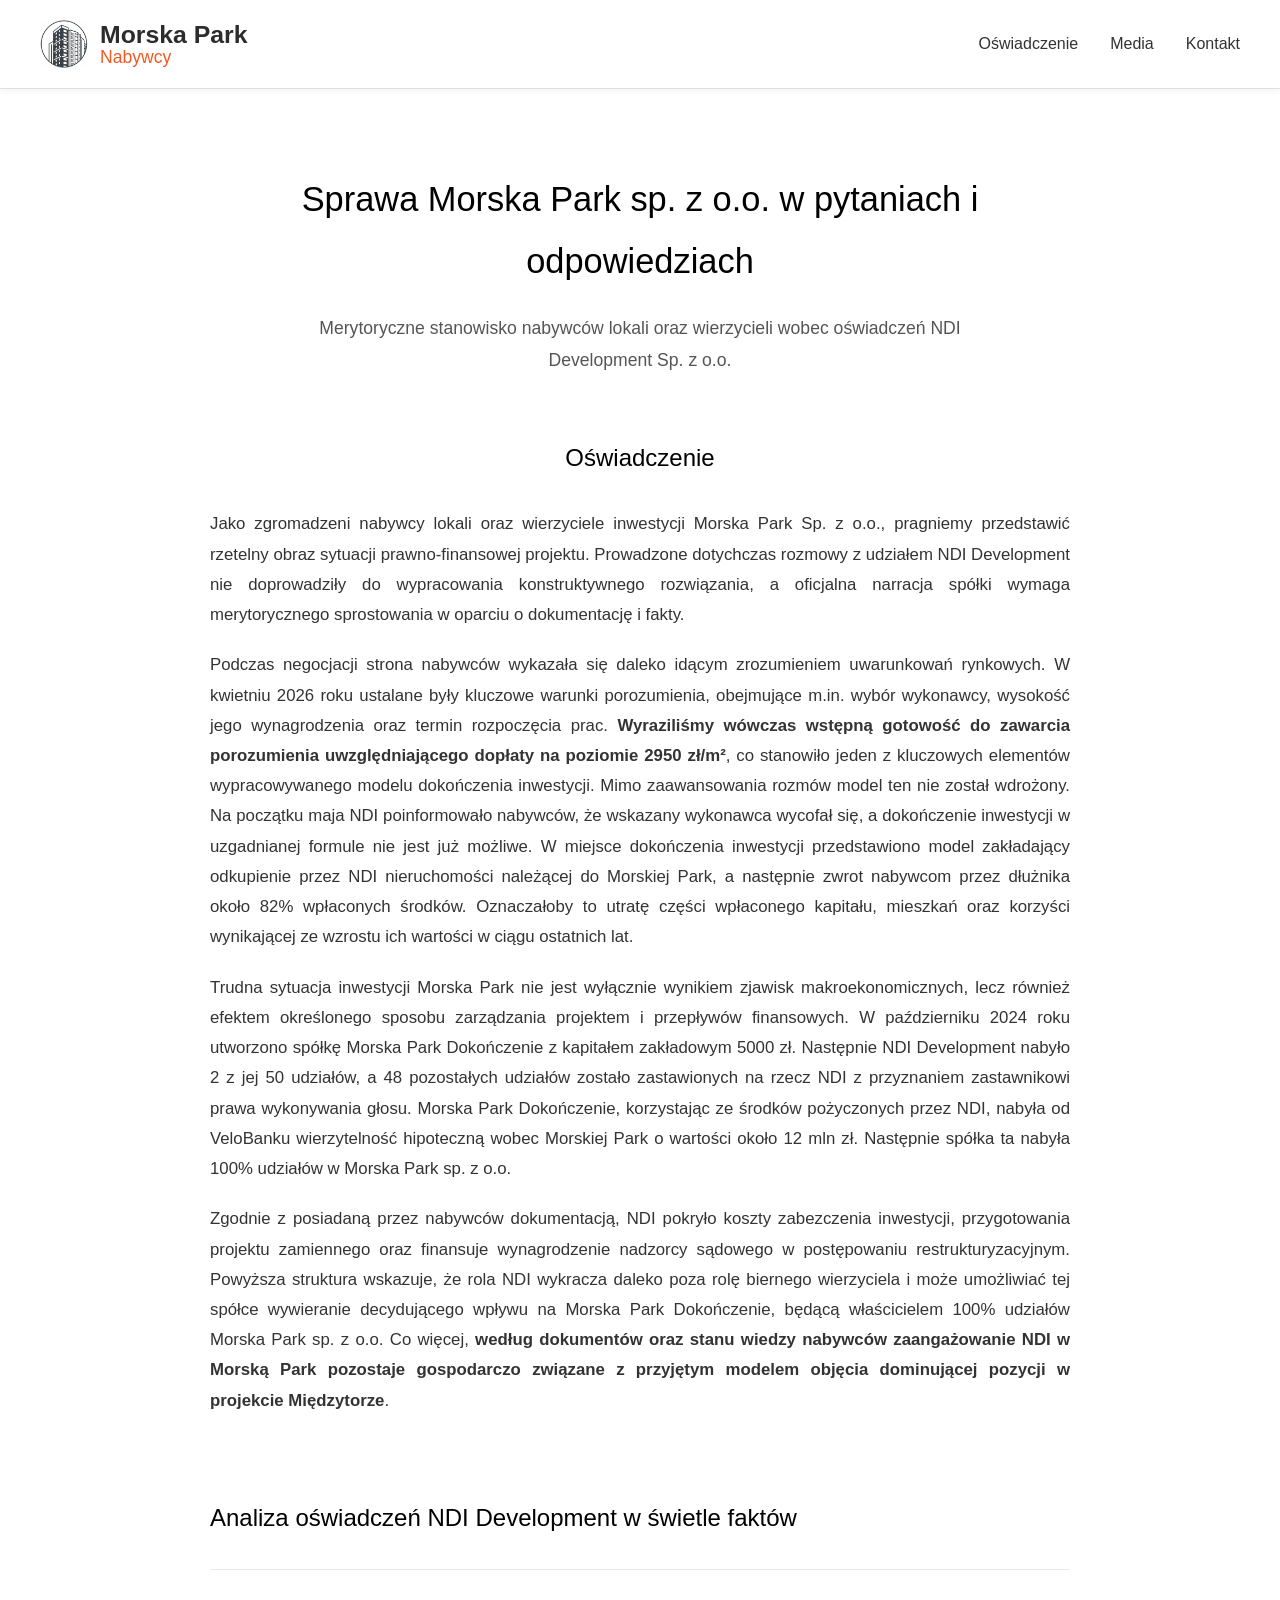
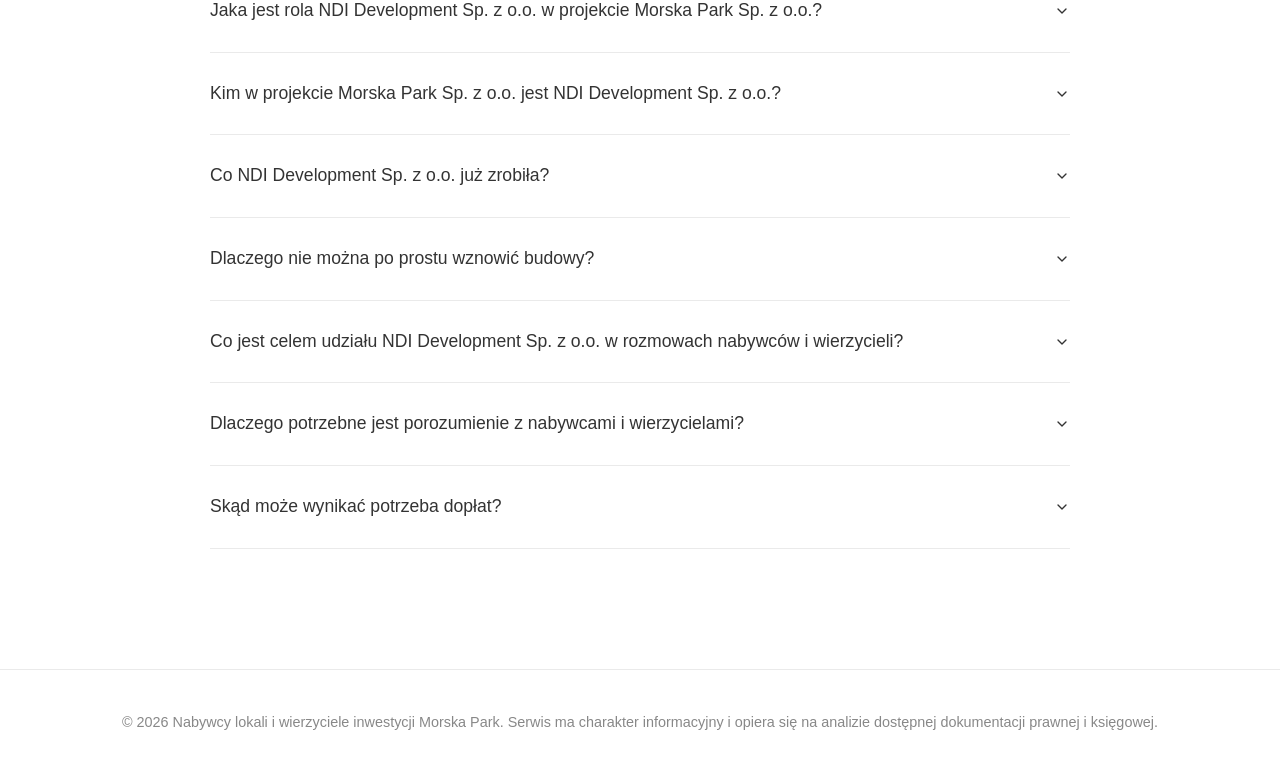
==== index.html @ 7dc38133 "Update manifesto details" ====
<!doctype html>
<html lang="pl">
  <head>
    <meta charset="UTF-8" />
    <meta name="viewport" content="width=device-width, initial-scale=1.0" />
    <title>Sprawa Morska Park sp. z o.o. w pytaniach i odpowiedziach</title>
    <link rel="stylesheet" href="style.css" />
  </head>
  <body>
    <nav class="navbar">
      <div class="navbar-container">
        <!-- Brand -->
        <div class="brand">
          <div class="logo">
            <img src="morska-park-logo-top-left.png" alt="Morska Park Logo" />
          </div>
          <div class="brand-text">
            <div class="morska-brand">Morska Park</div>
            <div class="nabywcy-label">Nabywcy</div>
          </div>
        </div>

        <!-- Desktop Menu -->
        <div class="nav-menu">
          <a href="index.html" class="nav-link">Oświadczenie</a>
          <a href="media.html" class="nav-link">Media</a>
          <a href="kontakt.html" class="nav-link">Kontakt</a>
        </div>

        <!-- Hamburger -->
        <div class="hamburger" id="hamburger">
          <span></span>
          <span></span>
          <span></span>
        </div>
      </div>

      <!-- Mobile Menu -->
      <div class="mobile-menu" id="mobile-menu">
        <a href="index.html" class="nav-link">Oświadczenie</a>
        <a href="media.html" class="nav-link">Media</a>
        <a href="kontakt.html" class="nav-link">Kontakt</a>
      </div>
    </nav>

    <div class="container">
      <header>
        <h1>Sprawa Morska Park sp. z o.o. w pytaniach i odpowiedziach</h1>
        <p>
          Merytoryczne stanowisko nabywców lokali oraz wierzycieli wobec
          oświadczeń NDI Development Sp. z o.o.
        </p>
      </header>

      <section class="manifesto">
        <h2>Oświadczenie</h2>
        <p>
          Jako zgromadzeni nabywcy lokali oraz wierzyciele inwestycji Morska
          Park Sp. z o.o., pragniemy przedstawić rzetelny obraz sytuacji
          prawno-finansowej projektu. Prowadzone dotychczas rozmowy z udziałem
          NDI Development nie doprowadziły do wypracowania konstruktywnego
          rozwiązania, a oficjalna narracja spółki wymaga merytorycznego
          sprostowania w oparciu o dokumentację i fakty.
        </p>
        <p>
          Podczas negocjacji strona nabywców wykazała się daleko idącym
          zrozumieniem uwarunkowań rynkowych. W kwietniu 2026 roku ustalane były
          kluczowe warunki porozumienia, obejmujące m.in. wybór wykonawcy,
          wysokość jego wynagrodzenia oraz termin rozpoczęcia prac.
          <strong
            >Wyraziliśmy wówczas wstępną gotowość do zawarcia porozumienia
            uwzględniającego dopłaty na poziomie 2950 zł/m²</strong
          >, co stanowiło jeden z kluczowych elementów wypracowywanego modelu
          dokończenia inwestycji. Mimo zaawansowania rozmów model ten nie został
          wdrożony. Na początku maja NDI poinformowało nabywców, że wskazany
          wykonawca wycofał się, a dokończenie inwestycji w uzgadnianej formule
          nie jest już możliwe. W miejsce dokończenia inwestycji przedstawiono
          model zakładający odkupienie przez NDI nieruchomości należącej do
          Morskiej Park, a następnie zwrot nabywcom przez dłużnika około 82%
          wpłaconych środków. Oznaczałoby to utratę części wpłaconego kapitału,
          mieszkań oraz korzyści wynikającej ze wzrostu ich wartości w ciągu
          ostatnich lat.
        </p>
        <p>
          Trudna sytuacja inwestycji Morska Park nie jest wyłącznie wynikiem
          zjawisk makroekonomicznych, lecz również efektem określonego sposobu
          zarządzania projektem i przepływów finansowych. W październiku 2024
          roku utworzono spółkę Morska Park Dokończenie z kapitałem zakładowym
          5000 zł. Następnie NDI Development nabyło 2 z jej 50 udziałów, a 48
          pozostałych udziałów zostało zastawionych na rzecz NDI z przyznaniem
          zastawnikowi prawa wykonywania głosu. Morska Park Dokończenie,
          korzystając ze środków pożyczonych przez NDI, nabyła od VeloBanku
          wierzytelność hipoteczną wobec Morskiej Park o wartości około 12 mln
          zł. Następnie spółka ta nabyła 100% udziałów w Morska Park sp. z o.o.
        </p>
        <p>
          Zgodnie z posiadaną przez nabywców dokumentacją, NDI pokryło koszty
          zabezczenia inwestycji, przygotowania projektu zamiennego oraz
          finansuje wynagrodzenie nadzorcy sądowego w postępowaniu
          restrukturyzacyjnym. Powyższa struktura wskazuje, że rola NDI wykracza
          daleko poza rolę biernego wierzyciela i może umożliwiać tej spółce
          wywieranie decydującego wpływu na Morska Park Dokończenie, będącą
          właścicielem 100% udziałów Morska Park sp. z o.o. Co więcej,
          <strong
            >według dokumentów oraz stanu wiedzy nabywców zaangażowanie NDI w
            Morską Park pozostaje gospodarczo związane z przyjętym modelem
            objęcia dominującej pozycji w projekcie Międzytorze</strong
          >.
        </p>
      </section>

      <section class="faq-section">
        <h2 class="faq-title">
          Analiza oświadczeń NDI Development w świetle faktów
        </h2>

        <!-- PYTANIE 1 -->
        <div class="faq-item">
          <div class="faq-header">
            <h3>
              Jaka jest rola NDI Development Sp. z o.o. w projekcie Morska Park
              Sp. z o.o.?
            </h3>
            <div class="faq-icon">
              <svg viewBox="0 0 24 24">
                <polyline points="6 9 12 15 18 9"></polyline>
              </svg>
            </div>
          </div>
          <div class="faq-content">
            <div class="faq-body">
              <div class="box-ndi">
                <h4>Stanowisko NDI</h4>
                <p>
                  NDI Development Sp. z o.o. zaangażowała się w projekt jako
                  podmiot wspierający poszukiwanie możliwego rozwiązania dla
                  inwestycji. Pozostajemy w kontakcie z Nadzorcą Sądowym, Radą
                  Wierzycieli oraz pełnomocnikiem reprezentującym grupę nabywców
                  mieszkań.
                </p>
                <p>
                  Jednocześnie podkreślamy, że NDI Development Sp. z o.o. jest
                  wierzycielem – nie jest wykonawcą robót ani stroną umów
                  zawartych z nabywcami mieszkań. W związku z tym nie ponosimy
                  odpowiedzialności za decyzje podejmowane wcześniej przez
                  inwestora Morska Park Sp. z o.o.
                </p>
              </div>
              <div class="box-nabywcy">
                <h4>Stanowisko Nabywców</h4>
                <p>
                  Analiza dokumentacji rejestrowej i finansowej wskazuje na
                  znacznie głębsze zaangażowanie kontrolne spółki NDI. Proces
                  inwestycyjny jest strukturyzowany pośrednio:
                </p>
                <ul>
                  <li>
                    W październiku 2024 r. zarejestrowano nową spółkę celową z
                    kapitałem 5.000 zł, której udziały zostały w niemal całości
                    zastawione na rzecz NDI Development (z prawem wykonywania
                    głosu dla zastawnika).
                  </li>
                  <li>
                    To za pośrednictwem tego podmiotu, przy użyciu środków
                    finansowych NDI, odkupiono wierzytelność hipoteczną od
                    VeloBanku oraz nabyto 100% udziałów w Morska Park sp. z o.o.
                  </li>
                </ul>
                <p>
                  Ponadto NDI finansuje wynagrodzenie obecnego nadzorcy sądowego
                  w przyspieszonym postępowaniu układowym (PPU). Powyższe fakty
                  świadczą o tym, że podmioty powiązane z NDI posiadają realną
                  kontrolę właścicielską nad inwestycją.
                </p>
              </div>
            </div>
          </div>
        </div>

        <!-- PYTANIE 2 -->
        <div class="faq-item">
          <div class="faq-header">
            <h3>
              Kim w projekcie Morska Park Sp. z o.o. jest NDI Development Sp. z
              o.o.?
            </h3>
            <div class="faq-icon">
              <svg viewBox="0 0 24 24">
                <polyline points="6 9 12 15 18 9"></polyline>
              </svg>
            </div>
          </div>
          <div class="faq-content">
            <div class="faq-body">
              <div class="box-ndi">
                <h4>Stanowisko NDI</h4>
                <p>
                  NDI Development Sp. z o.o. jest wierzycielem – nie jest
                  wykonawcą robót ani stroną umów zawartych z nabywcami
                  mieszkań. Nie ponosimy odpowiedzialności za decyzje i
                  zaniechania inwestora.
                </p>
                <p>
                  Zdecydowaliśmy się jednak zaangażować, bo widzieliśmy (i nadal
                  widzimy) w nim projekt możliwy do uratowania – i chcemy
                  doprowadzić do rozwiązania, które zakończy tę sytuację dla
                  wszystkich stron.
                </p>
                <p>
                  Zaangażowaliśmy istotne środki, doświadczenie i kompetencje,
                  aby wesprzeć poszukiwanie możliwych rozwiązań dla tej
                  inwestycji. Jesteśmy w stałym kontakcie z Nadzorcą Sądowym,
                  Radą Wierzycieli oraz pełnomocnikiem reprezentującym grupę
                  nabywców.
                </p>
                <p>
                  Jest to nasz wkład w naprawę tej niezwykle trudnej sytuacji,
                  wynikłej bez naszego udziału, na długo przed jakimkolwiek
                  naszym zaangażowaniem. Przypomnijmy, że NDI Development Sp. z
                  o.o. nie była i nie jest deweloperem inwestycji Morska Park
                  Sp. z o.o., nie zawierała umów deweloperskich z nabywcami
                  lokali i nie przejęła zobowiązań podmiotów odpowiedzialnych za
                  wcześniejszą realizację projektu.
                </p>
              </div>
              <div class="box-nabywcy">
                <h4>Stanowisko Nabywców</h4>
                <p>
                  Z dostępnych informacji wynika, że zaangażowanie NDI nie jest
                  wyłącznie działalnością pomocową na rzecz Morskiej Park, lecz
                  składową większej transakcji na rynku nieruchomości.
                  Restrukturyzacja udziałowa w projekcie
                  <strong>Międzytorze</strong> (polegająca na umorzeniu udziałów
                  poprzedniego dewelopera i dokapitalizowaniu spółki przez NDI)
                  sprawiła, że środki z tej lukratywnej inwestycji nie trafiły
                  na ratowanie Morskiej Park.
                </p>
                <p>
                  Zamiast tego NDI przejęło kontrolę nad Międzytorzem,
                  zobowiązując się równolegle uregulować kwestię Morskiej Park.
                  Gdyby priorytetem było rzeczywiście rozwiązanie akceptowalne
                  dla „wszystkich stron”, nie odrzucono by wypracowanego przez
                  Nabywców kompromisu (dopłaty), promując w zamian krzywdzący
                  odkup praw do lokali znacznie poniżej ich dzisiejszej
                  wartości.
                </p>
              </div>
            </div>
          </div>
        </div>

        <!-- PYTANIE 3 -->
        <div class="faq-item">
          <div class="faq-header">
            <h3>Co NDI Development Sp. z o.o. już zrobiła?</h3>
            <div class="faq-icon">
              <svg viewBox="0 0 24 24">
                <polyline points="6 9 12 15 18 9"></polyline>
              </svg>
            </div>
          </div>
          <div class="faq-content">
            <div class="faq-body">
              <div class="box-ndi">
                <h4>Stanowisko NDI</h4>
                <p>
                  NDI Development Sp. z o.o. podjęła konkretne działania, które
                  pozwoliły zatrzymać proces związany z ogłoszeniem upadłości
                  Morskiej Park Sp. z o.o. i stworzyć warunki do szukania
                  rozwiązania:
                </p>
                <ul>
                  <li>
                    Zaangażowała środki finansowe na rozwiązanie kwestii
                    wierzytelności bankowej – zyskując czas na analizę zamiast
                    natychmiastowej upadłości już w 2025 r.
                  </li>
                  <li>Zabezpieczyła teren budowy i elementy obiektu.</li>
                  <li>
                    Przeprowadziła analizy techniczne, prawne i finansowe
                    niezbędne do oceny stanu inwestycji.
                  </li>
                  <li>
                    Uzyskała zamienną decyzję o pozwoleniu na budowę (PnB).
                  </li>
                  <li>
                    Uruchomiła nowy dziennik budowy i zapewniła nadzór
                    budowlany.
                  </li>
                </ul>
                <p>
                  To działania realne, kosztowne i konieczne – bez nich nie
                  byłoby żadnej podstawy do rozmów o dokończeniu projektu.
                </p>
              </div>
              <div class="box-nabywcy">
                <h4>Stanowisko Nabywców</h4>
                <p>
                  Wymaga podkreślenia stan wyjściowy, do jakiego dopuszczono
                  projekt przed końcem 2024 roku:
                </p>
                <ul>
                  <li>
                    W okresie od maja do grudnia 2024 r. obiekt pozostawał
                    całkowicie pozbawiony ochrony, a od października zaprzestano
                    opłacania obowiązkowej polisy ubezpieczeniowej budowy (CAR).
                  </li>
                  <li>
                    W wyniku zaniechań doszło do zorganizowanej i długotrwałej
                    kradzieży (całkowity demontaż instalacji elektrycznej,
                    wodno-kanalizacyjnej, zniszczenie zabezpieczeń).
                    Zawiadomienia o popełnieniu przestępstwa zostały złożone
                    przez osoby trzecie, a nie przez ówczesny zarząd. Z terenu
                    budowy zaginął również dziennik budowy.
                  </li>
                </ul>
                <p>
                  Odnosząc się do deklarowanych przez NDI analiz technicznych,
                  prawnych i finansowych, należy zaznaczyć, że spółka udostępnia
                  te dokumenty niezwykle niechętnie, często dopiero pod wyraźnym
                  przymusem i na skutek interwencji nadzorcy sądowego. Znaczna
                  część z powoływanych analiz w dalszym ciągu nie została
                  przedstawiona wierzycielom w sposób transparentny i
                  prawidłowy.
                </p>
                <p>
                  Z kolei uzyskane pod nadzorem podmiotów powiązanych zamienne
                  pozwolenie na budowę (PnB) wprowadza m.in. likwidację części
                  wcześniej sprzedanych lokali użytkowych. Działania te noszą
                  znamiona optymalizacji projektu pod kątem opłacalności dla
                  nowego podmiotu kontrolującego, a nie ochrony interesów
                  prawnych dotychczasowych nabywców.
                </p>
              </div>
            </div>
          </div>
        </div>

        <!-- PYTANIE 4 -->
        <div class="faq-item">
          <div class="faq-header">
            <h3>Dlaczego nie można po prostu wznowić budowy?</h3>
            <div class="faq-icon">
              <svg viewBox="0 0 24 24">
                <polyline points="6 9 12 15 18 9"></polyline>
              </svg>
            </div>
          </div>
          <div class="faq-content">
            <div class="faq-body">
              <div class="box-ndi">
                <h4>Stanowisko NDI</h4>
                <p>
                  Projekt wymaga oceny stanu wykonanych prac, kosztów,
                  odpowiedzialności za wcześniejsze roboty oraz możliwości
                  finansowania dalszych działań. Bez tego niemożliwe jest naszym
                  zdaniem znalezienie wykonawcy budowlanego, który podjąłby się
                  realizacji zadania. Do tej pory potencjalni wykonawcy, którzy
                  zapoznawali się z projektem, rezygnowali – ze względu na
                  konieczność przejęcia odpowiedzialności technicznej za
                  wcześniejszy etap prac realizowany przez inny podmiot, a także
                  ze względu na brak mechanizmów wynagrodzenia za poniesione
                  ryzyko oraz brak zapewnienia bezpiecznego, gwarantowanego
                  finansowania. Jest to standardowa przeszkoda przy przejmowaniu
                  niedokończonych inwestycji budowlanych.
                </p>
              </div>
              <div class="box-nabywcy">
                <h4>Stanowisko Nabywców</h4>
                <p>
                  Brak „gwarantowanego finansowania” wynika bezpośrednio z
                  odrzucenia przez decydentów naszej deklaracji dotyczącej
                  dopłat do sfinansowania prac (2950 zł/m²), co z nawiązką
                  pokryłoby ryzyka nowych wykonawców. Prawdziwym problemem
                  obciążającym projekt nie są wyłącznie błędy budowlane, ale
                  zaszłości finansowe wynikające z funkcjonowania poprzedniego
                  holdingu.
                </p>
                <p>
                  Z dokumentacji wynika m.in., że w czerwcu 2024 r. (przy
                  wstrzymanej budowie) z rachunków Morskiej Park wyprowadzono
                  ponad 1,6 mln PLN jako „zaliczkę” do spółki z grupy. Co
                  więcej, na krótko przed przejęciem kontroli, doszło do
                  podpisania obustronnego zrzeczenia się roszczeń pomiędzy
                  Morską Park a poprzednim GW/Inwestorem Zastępczym. Bez pełnego
                  audytu tych przepływów i dochodzenia roszczeń od winnych,
                  ciężar finansowy przerzucany jest w całości na klientów
                  indywidualnych.
                </p>
              </div>
            </div>
          </div>
        </div>

        <!-- PYTANIE 5 -->
        <div class="faq-item">
          <div class="faq-header">
            <h3>
              Co jest celem udziału NDI Development Sp. z o.o. w rozmowach
              nabywców i wierzycieli?
            </h3>
            <div class="faq-icon">
              <svg viewBox="0 0 24 24">
                <polyline points="6 9 12 15 18 9"></polyline>
              </svg>
            </div>
          </div>
          <div class="faq-content">
            <div class="faq-body">
              <div class="box-ndi">
                <h4>Stanowisko NDI</h4>
                <p>
                  Celem jest wypracowanie rozwiązania, które będzie realne,
                  możliwe do sfinansowania i akceptowalne dla wszystkich
                  uczestników postępowania.
                </p>
              </div>
              <div class="box-nabywcy">
                <h4>Stanowisko Nabywców</h4>
                <p>
                  Skoro celem jest rozwiązanie „akceptowalne dla wszystkich”,
                  niewytłumaczalne pozostaje odrzucenie zaawansowanej koncepcji
                  porozumienia wypracowanego przez Nabywców (solidarne dopłaty
                  gwarantujące dokończenie budowy bez strat dla wierzycieli).
                </p>
                <p>
                  Proponowany w zamian przez stronę decyzyjną proces odkupu
                  lokali za 80% ich uiszczonej kilka lat temu wartości uderza
                  wyłącznie w interesy finansowe nabywców. Biorąc pod uwagę
                  galopujący wzrost cen na rynku nieruchomości w ostatnich
                  latach, rozwiązanie to nie nosi znamion kompromisu, lecz
                  stanowi próbę wywłaszczenia Nabywców z posiadanego kapitału i
                  przerzucenia na nich kosztów niegospodarności dawnego zarządu.
                </p>
              </div>
            </div>
          </div>
        </div>

        <!-- PYTANIE 6 -->
        <div class="faq-item">
          <div class="faq-header">
            <h3>
              Dlaczego potrzebne jest porozumienie z nabywcami i wierzycielami?
            </h3>
            <div class="faq-icon">
              <svg viewBox="0 0 24 24">
                <polyline points="6 9 12 15 18 9"></polyline>
              </svg>
            </div>
          </div>
          <div class="faq-content">
            <div class="faq-body">
              <div class="box-ndi">
                <h4>Stanowisko NDI</h4>
                <p>
                  Bez porozumienia nie da się wypracować modelu finansowania i
                  dalszego prowadzenia inwestycji. Każde rozwiązanie musi
                  uwzględniać sytuację nabywców, wierzycieli, koszty dokończenia
                  i zasady postępowania restrukturyzacyjnego.
                </p>
              </div>
              <div class="box-nabywcy">
                <h4>Stanowisko Nabywców</h4>
                <p>
                  Nabywcy w pełni rozumieją konieczność zawarcia układu i od
                  wielu miesięcy deklarują czynną wolę partycypacji w kosztach
                  niezbędnych do ratowania inwestycji. „Uwzględnienie sytuacji
                  Nabywców” nie może jednak oznaczać zmuszania ich do
                  kapitulacji i odsprzedaży mieszkań na warunkach dyktowanych
                  przez jeden podmiot.
                </p>
                <p>
                  Postępowanie restrukturyzacyjne powinno chronić
                  przedsiębiorstwo przed niewypłacalnością w sposób rzetelny.
                  Mamy jednak do czynienia z sytuacją, w której nadzorca sądowy
                  jest wynagradzany ze środków podmiotu posiadającego decydujący
                  głos i własny interes w przejęciu obiektu. Porozumienie musi
                  opierać się na transparentności, której obecnie brakuje.
                </p>
              </div>
            </div>
          </div>
        </div>

        <!-- PYTANIE 7 -->
        <div class="faq-item">
          <div class="faq-header">
            <h3>Skąd może wynikać potrzeba dopłat?</h3>
            <div class="faq-icon">
              <svg viewBox="0 0 24 24">
                <polyline points="6 9 12 15 18 9"></polyline>
              </svg>
            </div>
          </div>
          <div class="faq-content">
            <div class="faq-body">
              <div class="box-ndi">
                <h4>Stanowisko NDI</h4>
                <p>
                  Koszt dokończenia inwestycji jest dziś oczywiście wyższy niż w
                  chwili zawierania pierwotnych umów. W tym czasie wzrosły m.in.
                  ceny stali, paliw i pracy, a sama skumulowana inflacja w
                  latach 2020–2024 wyniosła szacunkowo ok. 45%. Wykonawcy,
                  którzy mieliby przejąć niedokończony budynek i udzielić na
                  niego gwarancji, muszą też uwzględnić dodatkowe koszty oraz
                  odpowiedzialność za wcześniejsze etapy prac.
                </p>
              </div>
              <div class="box-nabywcy">
                <h4>Stanowisko Nabywców</h4>
                <p>
                  Nabywcy są świadomi realiów ekonomicznych. To właśnie z tego
                  powodu powstała i została zaakceptowana przez nas koncepcja
                  dopłat w wysokości ok. 2950 zł/m². Warto jednak podkreślić, że
                  deficyt w kasie inwestycji nie jest wynikiem wyłącznie
                  inflacji (45%).
                </p>
                <p>
                  Projekt zakładał bardzo wysoki wskaźnik przedsprzedaży –
                  większość lokali (ponad 85%) została przez nas w całości lub w
                  znacznej części opłacona. Problem wynika m.in. z zapisów (np.
                  umowa o zastępstwo inwestycyjne), które umożliwiały wypłacanie
                  zaliczek podmiotom z Grupy bez realnego pokrycia w postępie
                  prac budowlanych. Dopłaty ze strony nabywców nie powinny
                  stanowić alibi dla zaniechania działań windykacyjnych wobec
                  osób i spółek odpowiedzialnych za wyprowadzenie pierwotnego
                  kapitału.
                </p>
              </div>
            </div>
          </div>
        </div>
      </section>
    </div>

    <footer>
      <p>
        &copy; 2026 Nabywcy lokali i wierzyciele inwestycji Morska Park. Serwis
        ma charakter informacyjny i opiera się na analizie dostępnej
        dokumentacji prawnej i księgowej.
      </p>
    </footer>

    <script>
      // Hamburger menu
      const hamburger = document.getElementById("hamburger");
      const mobileMenu = document.getElementById("mobile-menu");

      hamburger.addEventListener("click", () => {
        mobileMenu.style.display =
          mobileMenu.style.display === "flex" ? "none" : "flex";
      });

      // Close mobile menu when clicking a link
      document.querySelectorAll(".nav-link").forEach((link) => {
        link.addEventListener("click", () => {
          if (window.innerWidth <= 768) {
            mobileMenu.style.display = "none";
          }
        });
      });

      // FAQ
      document.querySelectorAll(".faq-header").forEach((header) => {
        header.addEventListener("click", () => {
          const item = header.parentElement;
          item.classList.toggle("active");
        });
      });
    </script>
  </body>
</html>
---- style.css ----
:root {
  --bg-color: #ffffff;
  --text-color: #333333;
  --border-color: #eaeaea;
  --ndi-bg: #f5f5f5;
  --ndi-text: #444444;
  --nabywcy-bg: #e8f5e9;
  --nabywcy-title: #2e7d32;
  --ndi-orange: #f15a24;
  --ndi-red: #c8102e;
}

* {
  box-sizing: border-box;
  margin: 0;
  padding: 0;
}

body {
  font-family:
    -apple-system, BlinkMacSystemFont, "Segoe UI", Roboto, Helvetica, Arial,
    sans-serif;
  line-height: 1.8;
  background-color: var(--bg-color);
  color: var(--text-color);
  -webkit-font-smoothing: antialiased;
}

.navbar {
  width: 100%;
  background-color: #ffffff;
  border-bottom: 1px solid #e0e0e0;
  padding: 20px 40px;
  position: sticky;
  top: 0;
  z-index: 100;
  box-shadow: 0 2px 8px rgba(0, 0, 0, 0.05);
}

.navbar-container {
  max-width: 1200px;
  margin: 0 auto;
  display: flex;
  align-items: center;
  justify-content: space-between;
}

.brand {
  display: flex;
  align-items: center;
  gap: 12px;
}

.logo {
  width: 48px;
  height: 48px;
  flex-shrink: 0;
}

.logo img {
  width: 100%;
  height: 100%;
  object-fit: contain;
}

.brand-text {
  display: flex;
  flex-direction: column;
  line-height: 1.1;
}

.morska-brand {
  font-size: 1.55rem;
  font-weight: 600;
  color: #2c2c2c;
}

.nabywcy-label {
  font-size: 1.1rem;
  font-weight: 500;
  color: var(--ndi-orange);
}

/* Menu */
.nav-menu {
  display: flex;
  gap: 32px;
  align-items: center;
}

.nav-link {
  color: #333;
  text-decoration: none;
  font-weight: 500;
  transition: color 0.2s;
}

.nav-link:hover {
  color: var(--ndi-orange);
}

/* Hamburger */
.hamburger {
  display: none;
  flex-direction: column;
  cursor: pointer;
  gap: 4px;
}

.hamburger span {
  width: 25px;
  height: 3px;
  background-color: #333;
  transition: all 0.3s;
}

/* Mobile Menu */
.mobile-menu {
  display: none;
  flex-direction: column;
  gap: 16px;
  margin-top: 16px;
  padding-top: 16px;
  border-top: 1px solid #eee;
}

/* Responsive */
@media (max-width: 768px) {
  .nav-menu {
    display: none;
  }
  .hamburger {
    display: flex;
  }
  .navbar-container {
    flex-wrap: nowrap;
  }
  .brand {
    width: auto;
    justify-content: flex-start;
  }
}

.container {
  max-width: 900px;
  margin: 0 auto;
  padding: 80px 20px 60px;
}

header {
  text-align: center;
  margin-bottom: 60px;
}

header h1 {
  font-size: 2.15rem;
  font-weight: 400;
  margin-bottom: 20px;
  color: #000;
  text-align: center;
}

header p {
  font-size: 1.1rem;
  color: #555;
  text-align: center;
  max-width: 720px;
  margin: 0 auto;
}

.manifesto {
  margin-bottom: 80px;
}

.manifesto h2 {
  text-align: center;
  font-size: 1.5rem;
  font-weight: 400;
  margin-bottom: 30px;
  color: #000;
}

.manifesto p {
  margin-bottom: 20px;
  font-size: 1.05rem;
  text-align: justify;
}

.faq-section {
  margin-top: 40px;
}

.faq-title {
  font-size: 1.5rem;
  font-weight: 400;
  margin-bottom: 30px;
  color: #000;
}

.faq-item {
  border-top: 1px solid var(--border-color);
}

.faq-item:last-child {
  border-bottom: 1px solid var(--border-color);
}

.faq-header {
  padding: 25px 0;
  cursor: pointer;
  display: flex;
  justify-content: space-between;
  align-items: center;
  user-select: none;
  background: transparent;
}

.faq-header:hover h3 {
  color: #000;
}

.faq-header h3 {
  font-size: 1.1rem;
  font-weight: 400;
  color: var(--text-color);
  padding-right: 20px;
  margin: 0;
  transition: color 0.2s;
}

.faq-icon {
  display: flex;
  align-items: center;
  justify-content: center;
  transition: transform 0.3s ease;
}

.faq-icon svg {
  width: 16px;
  height: 16px;
  fill: none;
  stroke: #333;
  stroke-width: 2;
  stroke-linecap: round;
  stroke-linejoin: round;
}

.faq-content {
  max-height: 0;
  overflow: hidden;
  transition: max-height 0.4s ease-out;
}

.faq-body {
  padding-bottom: 30px;
}

.box-ndi {
  background-color: var(--ndi-bg);
  padding: 25px;
  margin-bottom: 20px;
  border-radius: 4px;
}

.box-ndi h4 {
  color: #000;
  margin-bottom: 15px;
  font-size: 0.85rem;
  text-transform: uppercase;
  letter-spacing: 1px;
  font-weight: 600;
}

.box-ndi p {
  color: var(--ndi-text);
  margin-bottom: 15px;
}

.box-ndi ul {
  margin-left: 20px;
  margin-bottom: 15px;
  color: var(--ndi-text);
}

.box-nabywcy {
  background-color: var(--nabywcy-bg);
  padding: 25px;
  border-radius: 4px;
}

.box-nabywcy h4 {
  color: var(--nabywcy-title);
  margin-bottom: 15px;
  font-size: 0.85rem;
  text-transform: uppercase;
  letter-spacing: 1px;
  font-weight: 600;
}

.box-nabywcy p {
  margin-bottom: 15px;
  text-align: justify;
}

.box-nabywcy ul {
  margin-left: 20px;
  margin-bottom: 15px;
}

.box-nabywcy li,
.box-ndi li {
  margin-bottom: 8px;
}

.box-nabywcy p:last-child,
.box-ndi p:last-child,
.box-ndi ul:last-child {
  margin-bottom: 0;
}

.faq-item.active .faq-content {
  max-height: 3000px;
  transition: max-height 0.6s ease-in;
}

.faq-item.active .faq-icon {
  transform: rotate(180deg);
}

footer {
  text-align: center;
  padding: 40px 20px;
  margin-top: 60px;
  color: #888;
  font-size: 0.9rem;
  border-top: 1px solid var(--border-color);
}

@media (max-width: 768px) {
  .navbar {
    padding: 16px 20px;
  }
  .logo {
    width: 42px;
    height: 42px;
  }
  .morska-brand {
    font-size: 1.45rem;
  }
  .nabywcy-label {
    font-size: 1.25rem;
  }
  .container {
    padding: 50px 20px 60px;
  }
  header h1 {
    font-size: 1.75rem;
    line-height: 1.3;
  }
  header p {
    font-size: 1.05rem;
  }
  .faq-header h3 {
    font-size: 1rem;
  }
}

.media-grid {
  display: grid;
  grid-template-columns: repeat(auto-fit, minmax(340px, 1fr));
  gap: 24px;
  padding-top: 40px;
}

.media-card {
  background: white;
  border-radius: 12px;
  overflow: hidden;
  box-shadow: 0 4px 15px rgba(0, 0, 0, 0.08);
  transition:
    transform 0.3s,
    box-shadow 0.3s;
  text-decoration: none;
  color: inherit;
}

.media-card:hover {
  transform: translateY(-8px);
  box-shadow: 0 12px 25px rgba(0, 0, 0, 0.12);
}

.media-type {
  background: var(--ndi-orange);
  color: white;
  font-size: 0.85rem;
  font-weight: 600;
  padding: 6px 16px;
  display: inline-block;
  border-radius: 0 0 12px 0;
}

.media-content {
  padding: 24px;
}

.media-card h3 {
  margin-bottom: 12px;
  font-size: 1.25rem;
  line-height: 1.35;
}

.media-card p {
  color: #555;
  font-size: 1rem;
  line-height: 1.5;
}

.contact-section {
  margin: 20px auto;
  text-align: center;
}

.contact-section h1 {
  font-size: 2rem;
  margin-bottom: 40px;
  color: #222;
  line-height: 1.4;
}

.contact-box {
  background: white;
  padding: 50px 30px;
  border-radius: 12px;
  box-shadow: 0 4px 20px rgba(0, 0, 0, 0.08);
}

.contact-box p {
  font-size: 1.6rem;
  font-weight: 600;
  margin-bottom: 20px;
}

.contact-email {
  font-size: 1.55rem;
  color: var(--ndi-orange);
  font-weight: 700;
  padding: 12px 20px;
  border-radius: 8px;
  display: inline-block;
  word-break: break-word;
}

@media (max-width: 768px) {
  .contact-section h1 {
    font-size: 1.6rem;
    margin-bottom: 30px;
  }

  .contact-box {
    padding: 30px 20px;
  }

  .contact-box p {
    font-size: 1.2rem;
  }
}
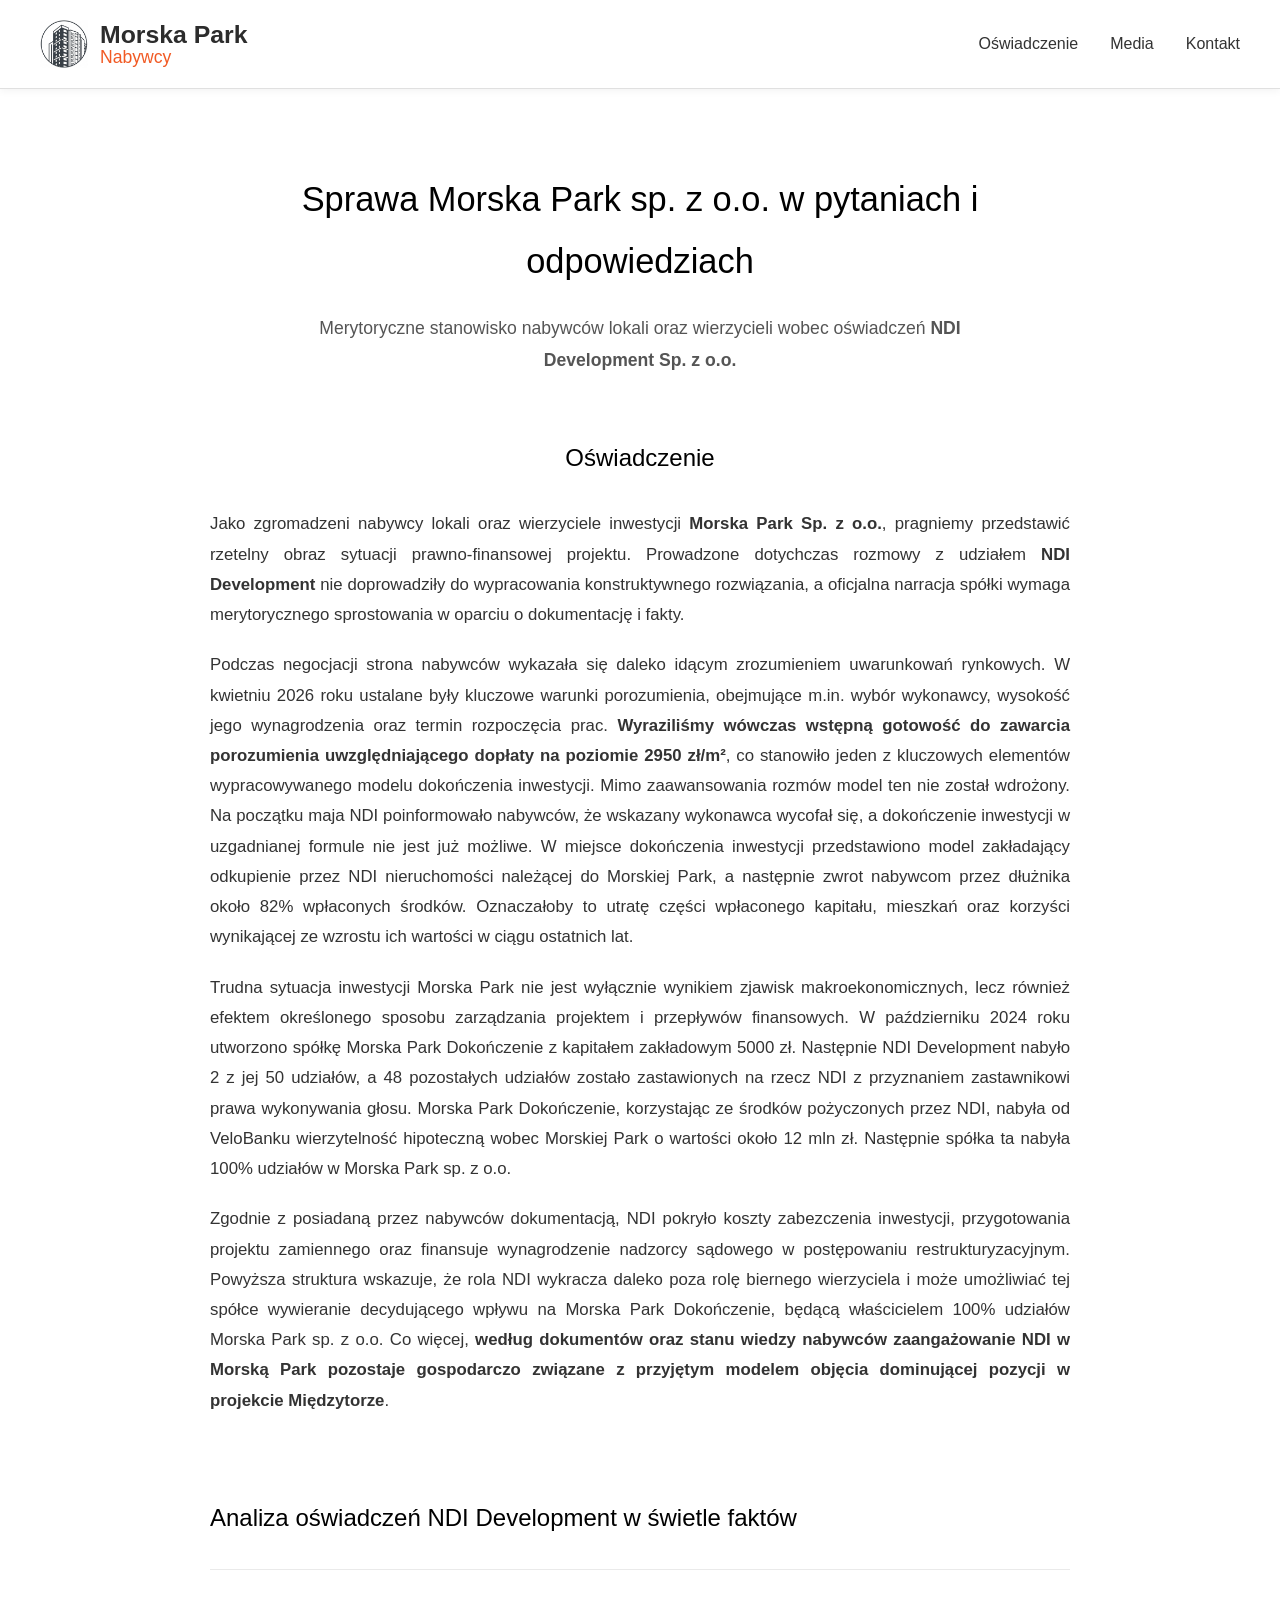
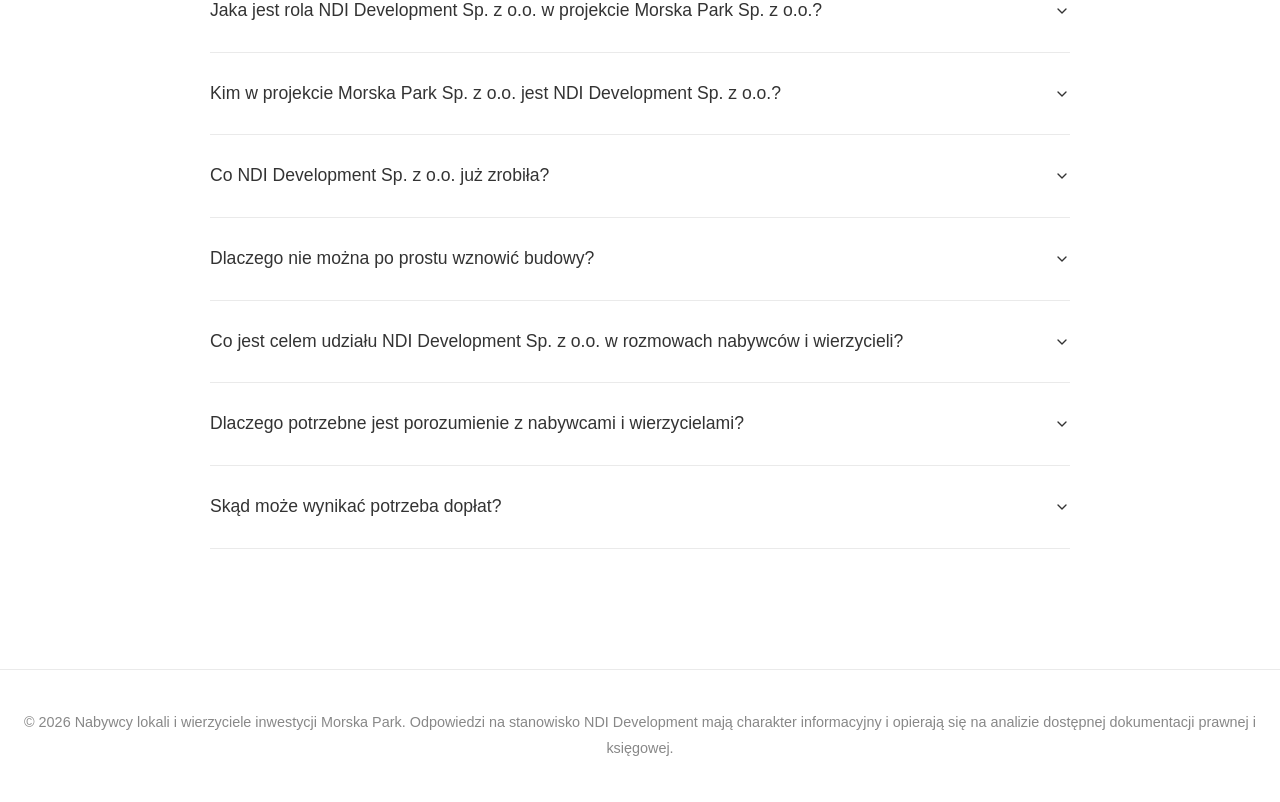
==== commit bf253cd6: "Keywords" ====
--- a/index.html
+++ b/index.html
@@ -3,14 +3,26 @@
   <head>
     <meta charset="UTF-8" />
     <meta name="viewport" content="width=device-width, initial-scale=1.0" />
-    <title>Sprawa Morska Park sp. z o.o. w pytaniach i odpowiedziach</title>
+    <title>
+      Stanowisko Nabywców i Wierzycieli wobec stanowiska NDI Development dla
+      Morska Park
+    </title>
+    <meta
+      name="description"
+      content="Oficjalne stanowisko nabywców lokali wobec stanowiska NDI Development w sprawie Morska Park w Gdyni. Analiza oświadczeń NDI, fakty, dokumenty i odpowiedzi na najważniejsze pytania."
+    />
+    <meta
+      name="keywords"
+      content="NDI Development, Morska Park NDI, NDI Morska Park, Semeko Morska Park, nabywcy Morska Park, NDI Development Gdynia"
+    />
+    <link rel="icon" href="favicon.ico" />
     <link rel="stylesheet" href="style.css" />
   </head>
   <body>
     <nav class="navbar">
       <div class="navbar-container">
         <!-- Brand -->
-        <div class="brand">
+        <a href="index.html" class="brand">
           <div class="logo">
             <img src="morska-park-logo-top-left.png" alt="Morska Park Logo" />
           </div>
@@ -18,7 +30,7 @@
             <div class="morska-brand">Morska Park</div>
             <div class="nabywcy-label">Nabywcy</div>
           </div>
-        </div>
+        </a>
 
         <!-- Desktop Menu -->
         <div class="nav-menu">
@@ -48,19 +60,20 @@
         <h1>Sprawa Morska Park sp. z o.o. w pytaniach i odpowiedziach</h1>
         <p>
           Merytoryczne stanowisko nabywców lokali oraz wierzycieli wobec
-          oświadczeń NDI Development Sp. z o.o.
+          oświadczeń <strong>NDI Development Sp. z o.o.</strong>
         </p>
       </header>
 
       <section class="manifesto">
         <h2>Oświadczenie</h2>
         <p>
-          Jako zgromadzeni nabywcy lokali oraz wierzyciele inwestycji Morska
-          Park Sp. z o.o., pragniemy przedstawić rzetelny obraz sytuacji
-          prawno-finansowej projektu. Prowadzone dotychczas rozmowy z udziałem
-          NDI Development nie doprowadziły do wypracowania konstruktywnego
-          rozwiązania, a oficjalna narracja spółki wymaga merytorycznego
-          sprostowania w oparciu o dokumentację i fakty.
+          Jako zgromadzeni nabywcy lokali oraz wierzyciele inwestycji
+          <strong>Morska Park Sp. z o.o.</strong>, pragniemy przedstawić
+          rzetelny obraz sytuacji prawno-finansowej projektu. Prowadzone
+          dotychczas rozmowy z udziałem <strong>NDI Development</strong> nie
+          doprowadziły do wypracowania konstruktywnego rozwiązania, a oficjalna
+          narracja spółki wymaga merytorycznego sprostowania w oparciu o
+          dokumentację i fakty.
         </p>
         <p>
           Podczas negocjacji strona nabywców wykazała się daleko idącym
@@ -536,9 +549,9 @@
 
     <footer>
       <p>
-        &copy; 2026 Nabywcy lokali i wierzyciele inwestycji Morska Park. Serwis
-        ma charakter informacyjny i opiera się na analizie dostępnej
-        dokumentacji prawnej i księgowej.
+        &copy; 2026 Nabywcy lokali i wierzyciele inwestycji Morska Park.
+        Odpowiedzi na stanowisko NDI Development mają charakter informacyjny i
+        opierają się na analizie dostępnej dokumentacji prawnej i księgowej.
       </p>
     </footer>
 
@@ -547,18 +560,39 @@
       const hamburger = document.getElementById("hamburger");
       const mobileMenu = document.getElementById("mobile-menu");
 
-      hamburger.addEventListener("click", () => {
-        mobileMenu.style.display =
-          mobileMenu.style.display === "flex" ? "none" : "flex";
+      hamburger.addEventListener("click", (e) => {
+        e.stopPropagation();
+        mobileMenu.classList.toggle("open");
+        hamburger.classList.toggle("open");
       });
 
       // Close mobile menu when clicking a link
       document.querySelectorAll(".nav-link").forEach((link) => {
         link.addEventListener("click", () => {
           if (window.innerWidth <= 768) {
-            mobileMenu.style.display = "none";
+            mobileMenu.classList.remove("open");
+            hamburger.classList.remove("open");
           }
         });
+      });
+
+      // Close mobile menu when clicking outside of it
+      document.addEventListener("click", (event) => {
+        if (
+          !mobileMenu.contains(event.target) &&
+          !hamburger.contains(event.target)
+        ) {
+          mobileMenu.classList.remove("open");
+          hamburger.classList.remove("open");
+        }
+      });
+
+      // Close mobile menu when resizing the window
+      window.addEventListener("resize", () => {
+        if (window.innerWidth > 768) {
+          mobileMenu.classList.remove("open");
+          hamburger.classList.remove("open");
+        }
       });
 
       // FAQ
--- a/style.css
+++ b/style.css
@@ -17,6 +17,9 @@
 }
 
 body {
+  display: flex;
+  flex-direction: column;
+  min-height: 100vh;
   font-family:
     -apple-system, BlinkMacSystemFont, "Segoe UI", Roboto, Helvetica, Arial,
     sans-serif;
@@ -49,6 +52,13 @@
   display: flex;
   align-items: center;
   gap: 12px;
+  text-decoration: none;
+  color: inherit;
+}
+
+.brand:hover,
+.brand:focus-visible {
+  text-decoration: none;
 }
 
 .logo {
@@ -102,26 +112,102 @@
 /* Hamburger */
 .hamburger {
   display: none;
-  flex-direction: column;
+  width: 30px;
+  height: 18px;
+  position: relative;
   cursor: pointer;
-  gap: 4px;
+  -webkit-tap-highlight-color: transparent;
 }
 
 .hamburger span {
-  width: 25px;
-  height: 3px;
+  position: absolute;
+  left: 0;
+  right: 0;
+  height: 2px;
   background-color: #333;
-  transition: all 0.3s;
+  display: block;
+  transition:
+    transform 0.22s cubic-bezier(0.2, 0.8, 0.2, 1),
+    opacity 0.08s ease;
+  transform-origin: center;
+  will-change: transform, opacity;
+}
+
+.hamburger span:nth-child(1) {
+  top: 0;
+}
+
+.hamburger span:nth-child(2) {
+  top: 50%;
+  transform: translateY(-50%);
+}
+
+.hamburger span:nth-child(3) {
+  bottom: 0;
+}
+
+/* Hamburger open (turn into X) */
+.hamburger.open span:nth-child(1) {
+  transform: translateY(8px) rotate(45deg);
+}
+
+.hamburger.open span:nth-child(2) {
+  opacity: 0;
+  transform: scaleX(0);
+}
+
+.hamburger.open span:nth-child(3) {
+  transform: translateY(-8px) rotate(-45deg);
 }
 
 /* Mobile Menu */
 .mobile-menu {
   display: none;
+  position: absolute;
+  left: 0;
+  right: 0;
+  top: 100%;
+  background: rgba(255, 255, 255, 0.98);
+  box-shadow: 0 8px 30px rgba(0, 0, 0, 0.08);
+  padding: 0 20px;
   flex-direction: column;
-  gap: 16px;
-  margin-top: 16px;
-  padding-top: 16px;
-  border-top: 1px solid #eee;
+  border-top: 1px solid var(--border-color);
+  z-index: 999;
+}
+
+/* show mobile menu when open */
+.mobile-menu.open {
+  display: flex;
+  animation: slideDown 180ms ease-out;
+}
+
+@keyframes slideDown {
+  from {
+    transform: translateY(-6px);
+    opacity: 0;
+  }
+  to {
+    transform: translateY(0);
+    opacity: 1;
+  }
+}
+
+/* Mobile menu item dividers and spacing */
+.mobile-menu .nav-link {
+  display: block;
+  padding: 12px 16px;
+  border-bottom: 1px solid rgba(0, 0, 0, 0.06);
+  color: #333;
+  text-decoration: none;
+  font-weight: 600;
+  transition:
+    background 0.15s,
+    color 0.15s;
+}
+
+.mobile-menu .nav-link:hover,
+.mobile-menu .nav-link:focus {
+  color: var(--ndi-orange);
 }
 
 /* Responsive */
@@ -142,6 +228,7 @@
 }
 
 .container {
+  flex: 1;
   max-width: 900px;
   margin: 0 auto;
   padding: 80px 20px 60px;
@@ -345,10 +432,10 @@
     height: 42px;
   }
   .morska-brand {
-    font-size: 1.45rem;
+    font-size: 1.2rem;
   }
   .nabywcy-label {
-    font-size: 1.25rem;
+    font-size: 1rem;
   }
   .container {
     padding: 50px 20px 60px;
@@ -365,9 +452,13 @@
   }
 }
 
+.media-title {
+  line-height: 2rem;
+}
+
 .media-grid {
   display: grid;
-  grid-template-columns: repeat(auto-fit, minmax(340px, 1fr));
+  grid-template-columns: repeat(2, minmax(0, 1fr));
   gap: 24px;
   padding-top: 40px;
 }
@@ -451,6 +542,10 @@
 }
 
 @media (max-width: 768px) {
+  .media-grid {
+    grid-template-columns: 1fr;
+  }
+
   .contact-section h1 {
     font-size: 1.6rem;
     margin-bottom: 30px;
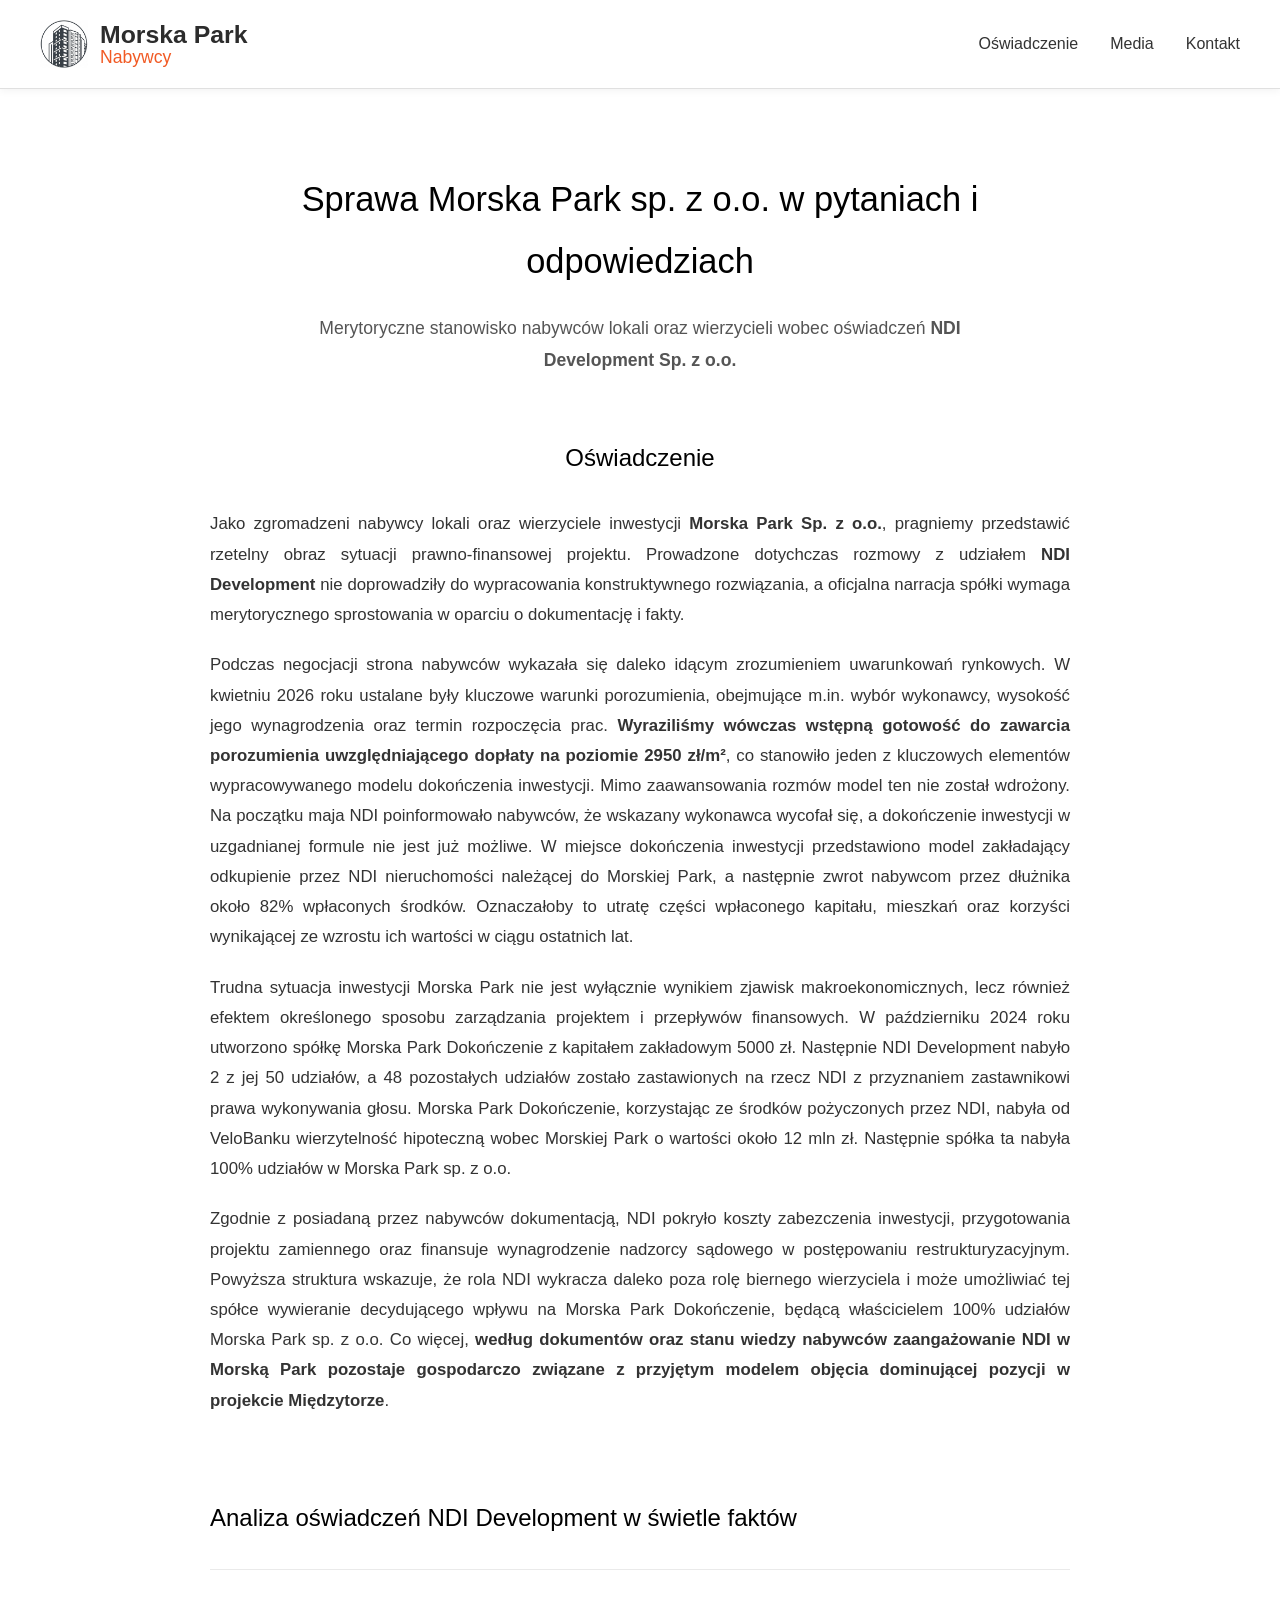
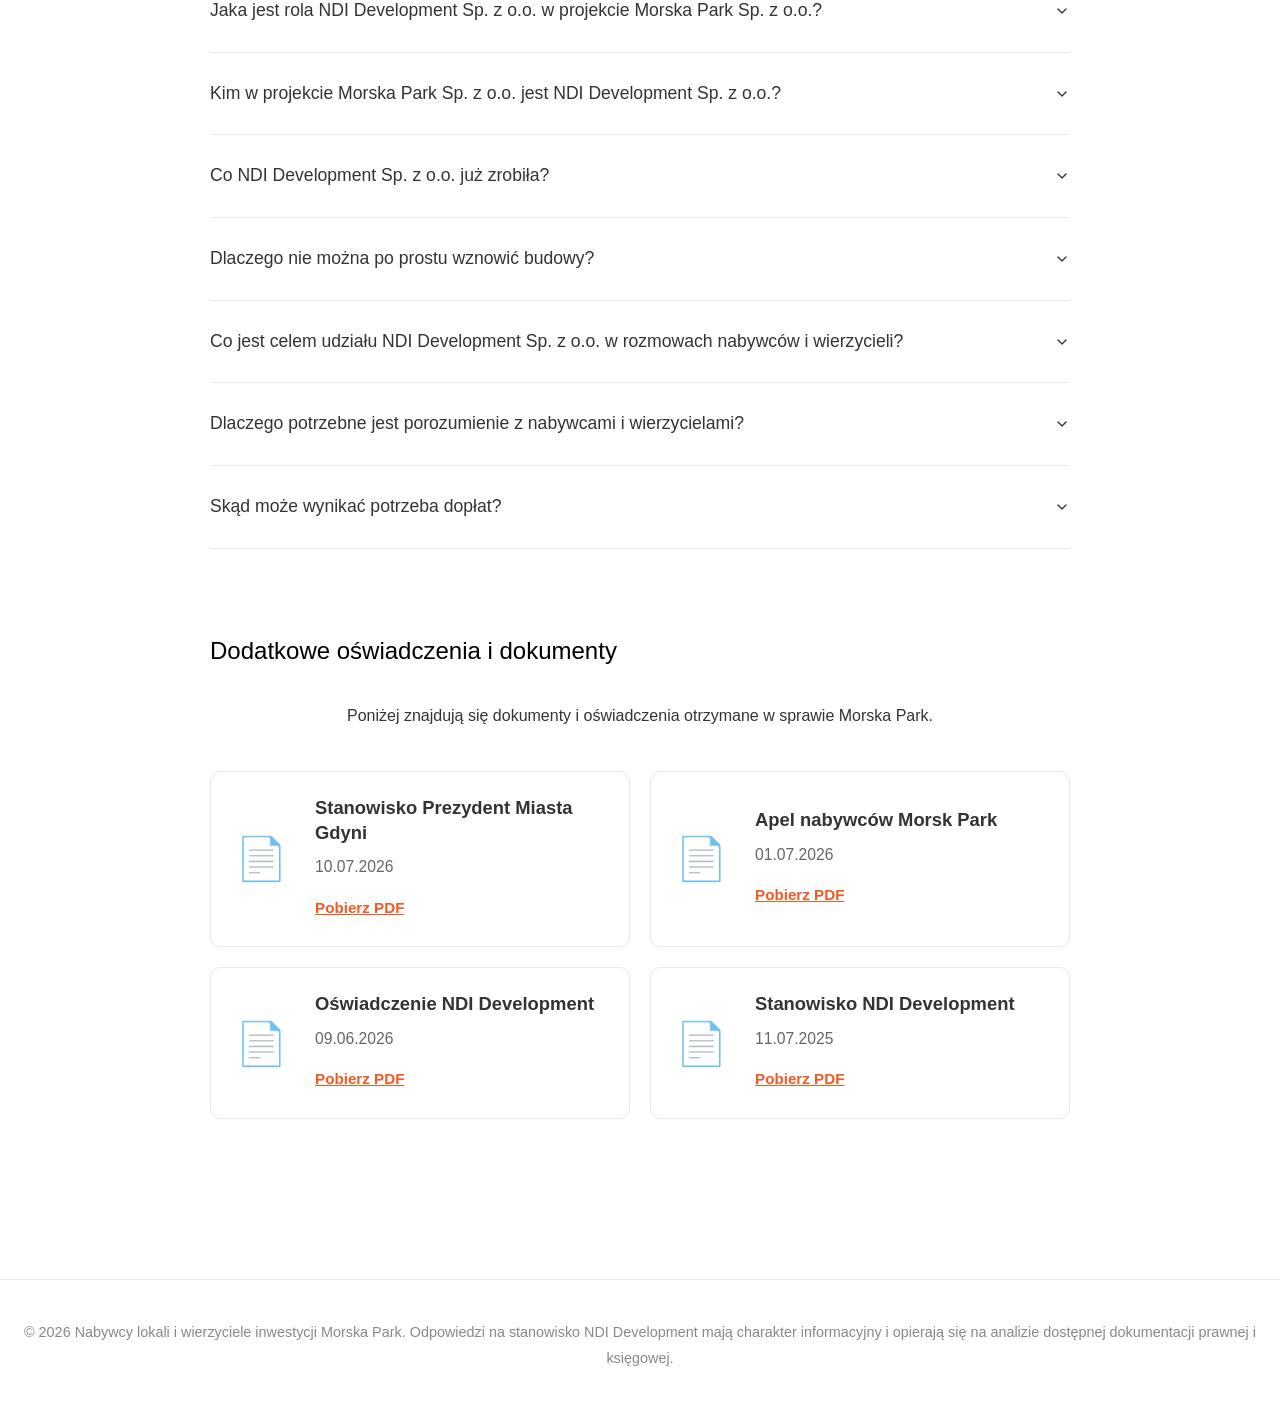
==== commit 50df705b: "Dodatkowe oświadczenia i dokumenty" ====
--- a/index.html
+++ b/index.html
@@ -545,6 +545,64 @@
           </div>
         </div>
       </section>
+
+      <section class="documents-section" id="dokumenty">
+        <h2 class="faq-title">Dodatkowe oświadczenia i dokumenty</h2>
+        <p style="text-align: center; max-width: 700px; margin: 0 auto 40px">
+          Poniżej znajdują się dokumenty i oświadczenia otrzymane w sprawie
+          Morska Park.
+        </p>
+
+        <div class="documents-grid">
+          <a
+            href="Stanowisko_Prezydent_Gdynia_10.07.26.pdf"
+            target="_blank"
+            class="document-card"
+          >
+            <div class="doc-icon">📄</div>
+            <div class="doc-info">
+              <h3>Stanowisko Prezydent Miasta Gdyni</h3>
+              <p>10.07.2026</p>
+              <span class="download-btn">Pobierz PDF</span>
+            </div>
+          </a>
+
+          <a href="apel_MP_01.07.26.pdf" target="_blank" class="document-card">
+            <div class="doc-icon">📄</div>
+            <div class="doc-info">
+              <h3>Apel nabywców Morsk Park</h3>
+              <p>01.07.2026</p>
+              <span class="download-btn">Pobierz PDF</span>
+            </div>
+          </a>
+
+          <a
+            href="NDI_oswiadczenie_09.06.26.pdf"
+            target="_blank"
+            class="document-card"
+          >
+            <div class="doc-icon">📄</div>
+            <div class="doc-info">
+              <h3>Oświadczenie NDI Development</h3>
+              <p>09.06.2026</p>
+              <span class="download-btn">Pobierz PDF</span>
+            </div>
+          </a>
+
+          <a
+            href="NDI_oswiadczenie_11.07.25.pdf"
+            target="_blank"
+            class="document-card"
+          >
+            <div class="doc-icon">📄</div>
+            <div class="doc-info">
+              <h3>Stanowisko NDI Development</h3>
+              <p>11.07.2025</p>
+              <span class="download-btn">Pobierz PDF</span>
+            </div>
+          </a>
+        </div>
+      </section>
     </div>
 
     <footer>
--- a/style.css
+++ b/style.css
@@ -414,6 +414,67 @@
   transform: rotate(180deg);
 }
 
+/* Documents Section */
+.documents-section {
+  margin: 80px 0 40px;
+}
+
+.documents-grid {
+  display: grid;
+  grid-template-columns: repeat(auto-fit, minmax(340px, 1fr));
+  gap: 20px;
+}
+
+.document-card {
+  background: white;
+  border: 1px solid #eaeaea;
+  border-radius: 10px;
+  padding: 24px;
+  display: flex;
+  gap: 20px;
+  text-decoration: none;
+  color: inherit;
+  transition: all 0.25s ease;
+  align-items: center;
+}
+
+.document-card:hover {
+  border-color: var(--ndi-orange);
+  box-shadow: 0 8px 25px rgba(241, 90, 36, 0.12);
+  transform: translateY(-3px);
+}
+
+.doc-icon {
+  font-size: 42px;
+  flex-shrink: 0;
+  width: 60px;
+}
+
+.doc-info h3 {
+  font-size: 1.15rem;
+  margin-bottom: 8px;
+  line-height: 1.35;
+}
+
+.doc-info p {
+  color: #666;
+  font-size: 0.98rem;
+  margin-bottom: 12px;
+}
+
+.download-btn {
+  color: var(--ndi-orange);
+  font-weight: 600;
+  font-size: 0.95rem;
+  text-decoration: underline;
+}
+
+@media (max-width: 768px) {
+  .documents-grid {
+    grid-template-columns: 1fr;
+  }
+}
+
 footer {
   text-align: center;
   padding: 40px 20px;
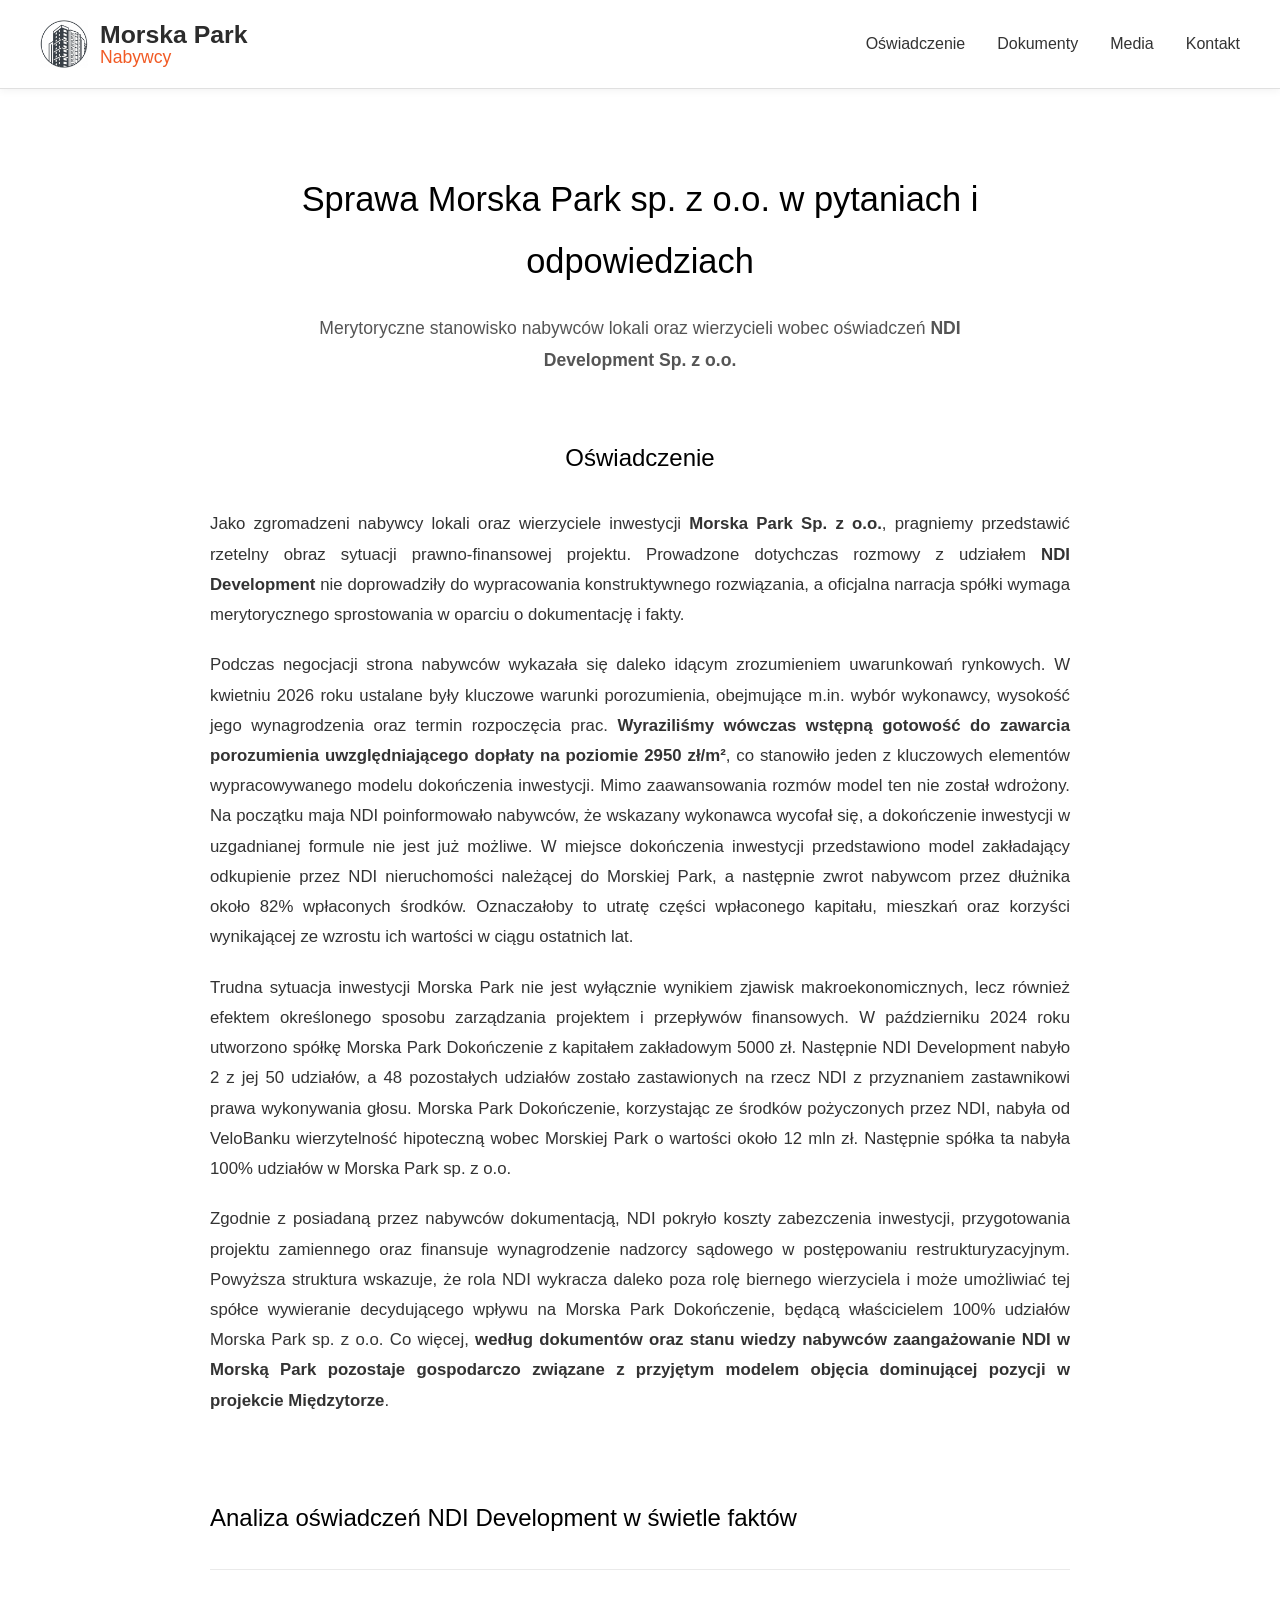
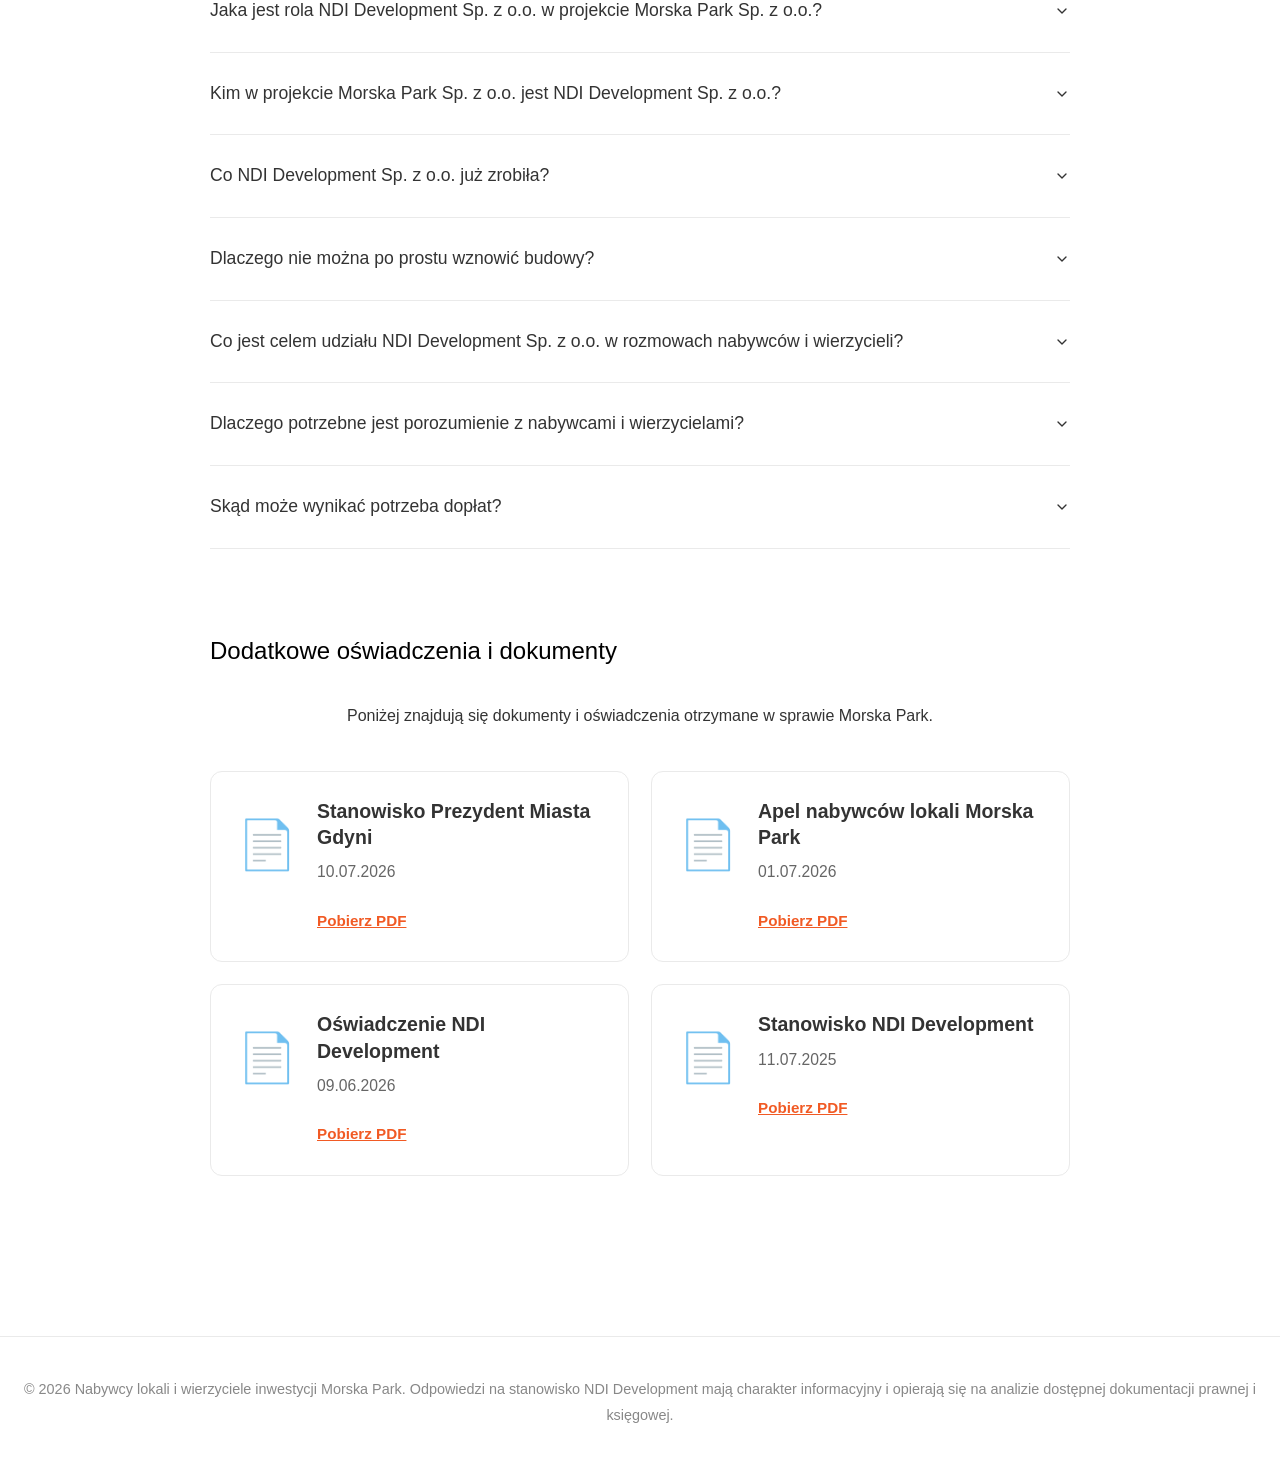
==== commit e5d42298: "Documents adjustments" ====
--- a/index.html
+++ b/index.html
@@ -35,6 +35,7 @@
         <!-- Desktop Menu -->
         <div class="nav-menu">
           <a href="index.html" class="nav-link">Oświadczenie</a>
+          <a href="dokumenty.html" class="nav-link">Dokumenty</a>
           <a href="media.html" class="nav-link">Media</a>
           <a href="kontakt.html" class="nav-link">Kontakt</a>
         </div>
@@ -50,6 +51,7 @@
       <!-- Mobile Menu -->
       <div class="mobile-menu" id="mobile-menu">
         <a href="index.html" class="nav-link">Oświadczenie</a>
+        <a href="dokumenty.html" class="nav-link">Dokumenty</a>
         <a href="media.html" class="nav-link">Media</a>
         <a href="kontakt.html" class="nav-link">Kontakt</a>
       </div>
@@ -570,7 +572,7 @@
           <a href="apel_MP_01.07.26.pdf" target="_blank" class="document-card">
             <div class="doc-icon">📄</div>
             <div class="doc-info">
-              <h3>Apel nabywców Morsk Park</h3>
+              <h3>Apel nabywców lokali Morska Park</h3>
               <p>01.07.2026</p>
               <span class="download-btn">Pobierz PDF</span>
             </div>
--- a/style.css
+++ b/style.css
@@ -470,6 +470,9 @@
 }
 
 @media (max-width: 768px) {
+  .documents-section {
+    margin: 40px 0 0;
+  }
   .documents-grid {
     grid-template-columns: 1fr;
   }
@@ -482,6 +485,91 @@
   color: #888;
   font-size: 0.9rem;
   border-top: 1px solid var(--border-color);
+}
+
+/* Documents Page */
+.documents-section-page {
+  margin: 0 0 100px;
+}
+
+.documents-section-page h1 {
+  text-align: center;
+  font-size: 2.1rem;
+  margin-bottom: 12px;
+  line-height: 2.5rem;
+}
+
+.section-desc {
+  text-align: center;
+  max-width: 700px;
+  margin: 0 auto 50px;
+  color: #555;
+  font-size: 1.05rem;
+}
+
+.documents-grid {
+  display: grid;
+  grid-template-columns: repeat(
+    auto-fit,
+    minmax(360px, 1fr)
+  ); /* Side by side on big screens */
+  gap: 22px;
+  max-width: 1100px;
+  margin: 0 auto;
+}
+
+.document-card {
+  background: white;
+  border: 1px solid #eaeaea;
+  border-radius: 12px;
+  padding: 26px;
+  display: flex;
+  gap: 20px;
+  text-decoration: none;
+  color: inherit;
+  transition: all 0.25s ease;
+  align-items: flex-start;
+}
+
+.document-card:hover {
+  border-color: var(--ndi-orange);
+  box-shadow: 0 10px 25px rgba(241, 90, 36, 0.12);
+  transform: translateY(-4px);
+}
+
+.doc-icon {
+  font-size: 48px;
+  flex-shrink: 0;
+  margin-top: 4px;
+}
+
+.doc-info h3 {
+  font-size: 1.22rem;
+  margin-bottom: 8px;
+  line-height: 1.35;
+}
+
+.doc-date {
+  color: #777;
+  font-size: 0.95rem;
+  margin-bottom: 14px;
+}
+
+.download-btn {
+  color: var(--ndi-orange);
+  font-weight: 600;
+  display: inline-block;
+  margin-top: 8px;
+}
+
+/* Mobile - stack */
+@media (max-width: 768px) {
+  .documents-section-page {
+    margin: 0;
+  }
+  .documents-grid {
+    grid-template-columns: 1fr;
+  }
 }
 
 @media (max-width: 768px) {
